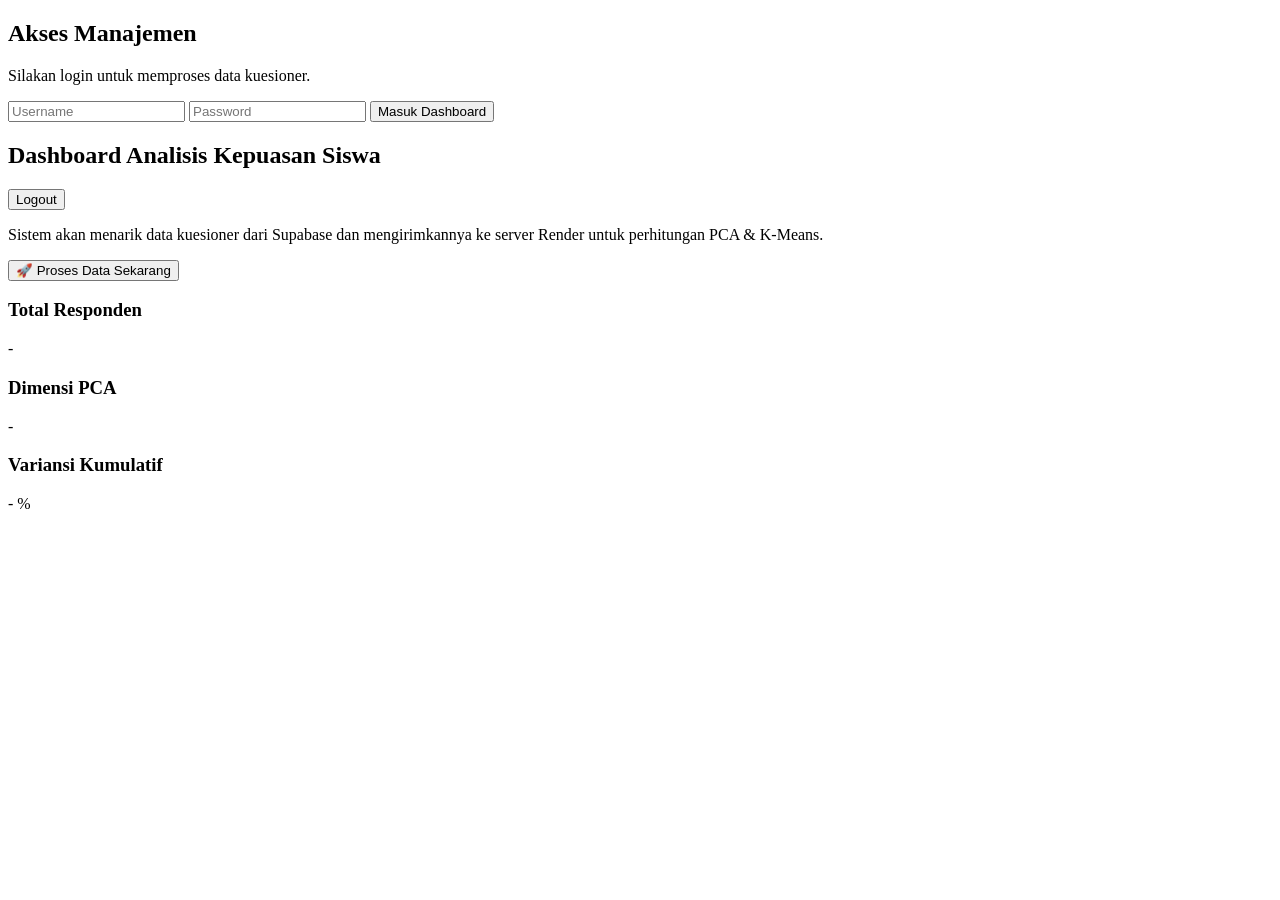
==== admin.html @ 49b4c975 "Create admin.html" ====
<!DOCTYPE html>
<html lang="id">
<head>
    <meta charset="UTF-8">
    <meta name="viewport" content="width=device-width, initial-scale=1.0">
    <title>Admin Dashboard - Liquid Glass</title>
    <link rel="stylesheet" href="admin.css">
    <script src="https://cdn.plot.ly/plotly-2.27.0.min.js"></script>
</head>
<body>
    <div class="blob blob-1"></div>
    <div class="blob blob-2"></div>
    <div class="blob blob-3"></div>

    <div class="liquid-panel login-container" id="loginSection">
        <h2>Akses Manajemen</h2>
        <p>Silakan login untuk memproses data kuesioner.</p>
        <form id="loginForm">
            <input type="text" id="username" placeholder="Username" required>
            <input type="password" id="password" placeholder="Password" required>
            <button type="submit" class="liquid-btn">Masuk Dashboard</button>
        </form>
        <div id="loginAlert" class="alert hidden"></div>
    </div>

    <div class="liquid-panel dashboard-container hidden" id="dashboardSection">
        <div class="header-glass">
            <h2>Dashboard Analisis Kepuasan Siswa</h2>
            <button id="logoutBtn" class="liquid-btn btn-small">Logout</button>
        </div>
        
        <div class="control-panel">
            <p>Sistem akan menarik data kuesioner dari Supabase dan mengirimkannya ke server Render untuk perhitungan PCA & K-Means.</p>
            <button id="prosesBtn" class="liquid-btn btn-glow">🚀 Proses Data Sekarang</button>
            <div id="statusText" class="status-text"></div>
        </div>

        <div class="metrics-grid">
            <div class="liquid-card">
                <h3>Total Responden</h3>
                <p id="metricTotal">-</p>
            </div>
            <div class="liquid-card">
                <h3>Dimensi PCA</h3>
                <p id="metricDimensi">-</p>
            </div>
            <div class="liquid-card">
                <h3>Variansi Kumulatif</h3>
                <p id="metricVariansi">- %</p>
            </div>
        </div>

        <div class="liquid-card chart-container">
            <div id="clusterChart"></div>
        </div>
    </div>

    <script src="admin.js"></script>
</body>
</html>
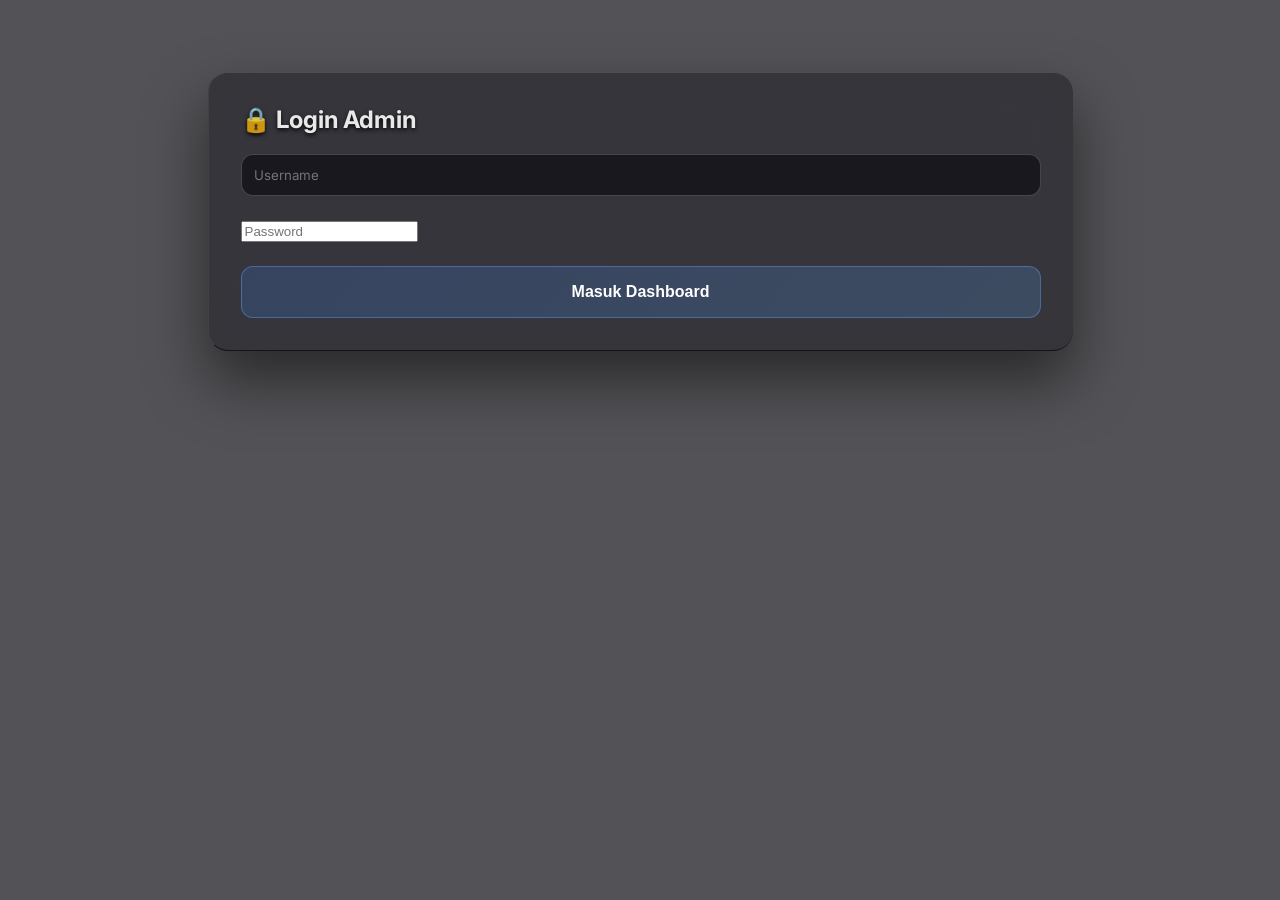
==== commit 4b90266a: "Update admin.html" ====
--- a/admin.html
+++ b/admin.html
@@ -3,58 +3,101 @@
 <head>
     <meta charset="UTF-8">
     <meta name="viewport" content="width=device-width, initial-scale=1.0">
-    <title>Admin Dashboard - Liquid Glass</title>
-    <link rel="stylesheet" href="admin.css">
-    <script src="https://cdn.plot.ly/plotly-2.27.0.min.js"></script>
+    <title>Admin Dashboard - Kuesioner PCA</title>
+    <link rel="stylesheet" href="style.css">
+    <script src="https://cdn.plot.ly/plotly-2.32.0.min.js"></script>
+    <style>
+        .dashboard-layout { display: flex; gap: 20px; }
+        .sidebar-filter { flex: 1; max-width: 250px; }
+        .main-content { flex: 3; }
+        .chart-box { background: rgba(0,0,0,0.2); border-radius: 15px; padding: 15px; margin-bottom: 20px; }
+        .filter-group { margin-bottom: 15px; }
+        .filter-group select { width: 100%; padding: 10px; border-radius: 8px; background: rgba(255,255,255,0.1); color: white; border: 1px solid rgba(255,255,255,0.3); }
+        .filter-group select option { color: black; }
+        .grid-2 { display: grid; grid-template-columns: 1fr 1fr; gap: 20px; }
+    </style>
 </head>
 <body>
-    <div class="blob blob-1"></div>
-    <div class="blob blob-2"></div>
-    <div class="blob blob-3"></div>
-
-    <div class="liquid-panel login-container" id="loginSection">
-        <h2>Akses Manajemen</h2>
-        <p>Silakan login untuk memproses data kuesioner.</p>
+    <div class="glass-container main-wrapper" id="loginSection">
+        <h2>🔒 Login Admin</h2>
         <form id="loginForm">
-            <input type="text" id="username" placeholder="Username" required>
-            <input type="password" id="password" placeholder="Password" required>
-            <button type="submit" class="liquid-btn">Masuk Dashboard</button>
+            <div class="form-group">
+                <input type="text" id="username" placeholder="Username" required>
+            </div>
+            <div class="form-group">
+                <input type="password" id="password" placeholder="Password" required>
+            </div>
+            <button type="submit" class="submit-btn">Masuk Dashboard</button>
         </form>
-        <div id="loginAlert" class="alert hidden"></div>
+        <div id="loginAlert" class="alert error hidden"></div>
     </div>
 
-    <div class="liquid-panel dashboard-container hidden" id="dashboardSection">
-        <div class="header-glass">
-            <h2>Dashboard Analisis Kepuasan Siswa</h2>
-            <button id="logoutBtn" class="liquid-btn btn-small">Logout</button>
+    <div class="glass-container main-wrapper hidden" id="dashboardSection" style="max-width: 1200px;">
+        <div style="display: flex; justify-content: space-between; align-items: center;">
+            <h2>📊 Executive Dashboard</h2>
+            <button id="logoutBtn" class="submit-btn" style="width: auto; padding: 10px 20px; background: rgba(239, 68, 68, 0.3);">Logout</button>
         </div>
         
-        <div class="control-panel">
-            <p>Sistem akan menarik data kuesioner dari Supabase dan mengirimkannya ke server Render untuk perhitungan PCA & K-Means.</p>
-            <button id="prosesBtn" class="liquid-btn btn-glow">🚀 Proses Data Sekarang</button>
-            <div id="statusText" class="status-text"></div>
-        </div>
+        <button id="prosesBtn" class="submit-btn" style="margin-bottom: 20px;">🚀 Tarik & Proses Data Server</button>
+        <div id="statusText" class="alert hidden" style="margin-bottom: 20px;"></div>
 
-        <div class="metrics-grid">
-            <div class="liquid-card">
-                <h3>Total Responden</h3>
-                <p id="metricTotal">-</p>
+        <div id="panelDashboard" class="dashboard-layout hidden">
+            
+            <div class="glass-panel sidebar-filter">
+                <h3>🎛️ Filter Data</h3>
+                <div class="filter-group">
+                    <label>Jurusan:</label>
+                    <select id="filterJurusan"><option value="ALL">Semua Jurusan</option></select>
+                </div>
+                <div class="filter-group">
+                    <label>Kelas:</label>
+                    <select id="filterKelas"><option value="ALL">Semua Kelas</option></select>
+                </div>
+                <div class="filter-group">
+                    <label>Jenis Kelamin:</label>
+                    <select id="filterGender"><option value="ALL">Semua</option></select>
+                </div>
             </div>
-            <div class="liquid-card">
-                <h3>Dimensi PCA</h3>
-                <p id="metricDimensi">-</p>
-            </div>
-            <div class="liquid-card">
-                <h3>Variansi Kumulatif</h3>
-                <p id="metricVariansi">- %</p>
+
+            <div class="main-content">
+                <div class="glass-panel grid-2">
+                    <div>
+                        <p style="margin:0; font-size: 14px; opacity: 0.8;">Total Responden Filtered</p>
+                        <h2 id="metricTotal" style="margin:0; color: #3b82f6;">0</h2>
+                    </div>
+                    <div>
+                        <p style="margin:0; font-size: 14px; opacity: 0.8;">Variansi Kumulatif PCA</p>
+                        <h2 id="metricVariansi" style="margin:0; color: #10b981;">0%</h2>
+                    </div>
+                </div>
+
+                <div class="glass-panel chart-box">
+                    <div id="scatter3DChart" style="width: 100%; height: 500px;"></div>
+                </div>
+
+                <div class="grid-2">
+                    <div class="glass-panel chart-box">
+                        <h3 style="text-align: center; margin-top:0;">Kinerja Global</h3>
+                        <div id="radarChart" style="width: 100%; height: 350px;"></div>
+                    </div>
+                    <div class="glass-panel chart-box">
+                        <h3 style="text-align: center; margin-top:0;">Proporsi Jurusan</h3>
+                        <div id="donutChart" style="width: 100%; height: 350px;"></div>
+                    </div>
+                </div>
+
+                <div class="glass-panel chart-box">
+                    <h3 style="text-align: center; margin-top:0;">Skor Rata-Rata Per Klaster</h3>
+                    <div id="barChart" style="width: 100%; height: 400px;"></div>
+                </div>
+
+                <div class="glass-panel">
+                    <h2>📋 Bedah Investigasi Otomatis</h2>
+                    <div id="investigasiContainer"></div>
+                </div>
             </div>
         </div>
-
-        <div class="liquid-card chart-container">
-            <div id="clusterChart"></div>
-        </div>
     </div>
-
     <script src="admin.js"></script>
 </body>
 </html>
--- a/style.css
+++ b/style.css
@@ -0,0 +1,146 @@
+@import url('https://fonts.googleapis.com/css2?family=Inter:wght@300;400;500;600&display=swap');
+
+body {
+    background-image: url('https://images.unsplash.com/photo-1618005182384-a83a8bd57fbe?q=80&w=2564&auto=format&fit=crop'); 
+    background-size: cover;
+    background-position: center;
+    background-attachment: fixed;
+    background-color: rgba(10, 10, 15, 0.7); 
+    background-blend-mode: overlay;
+    font-family: 'Inter', sans-serif;
+    color: rgba(255, 255, 255, 0.9);
+    margin: 0;
+    padding: 2rem;
+    display: flex;
+    justify-content: center;
+    position: relative;
+}
+
+/* =========================================
+   TOMBOL NAVIGASI ADMIN MELAYANG
+   ========================================= */
+.top-nav {
+    position: fixed;
+    top: 20px;
+    right: 20px;
+    z-index: 1000;
+}
+
+.nav-btn {
+    display: inline-block;
+    background: rgba(18, 18, 24, 0.45);
+    backdrop-filter: blur(15px);
+    -webkit-backdrop-filter: blur(15px);
+    border: 1px solid rgba(255, 255, 255, 0.2);
+    border-top: 1px solid rgba(255, 255, 255, 0.4);
+    color: rgba(255, 255, 255, 0.9);
+    padding: 10px 20px;
+    border-radius: 20px;
+    text-decoration: none;
+    font-weight: 500;
+    font-size: 14px;
+    box-shadow: 0 10px 20px rgba(0, 0, 0, 0.3), inset 0 1px 2px rgba(255, 255, 255, 0.1);
+    transition: all 0.3s cubic-bezier(0.25, 1, 0.5, 1);
+}
+
+.nav-btn:hover {
+    background: rgba(255, 255, 255, 0.15);
+    border-color: rgba(255, 255, 255, 0.4);
+    transform: translateY(-2px);
+    box-shadow: 0 15px 25px rgba(0, 0, 0, 0.4), inset 0 1px 2px rgba(255, 255, 255, 0.3);
+    color: white;
+}
+
+/* =========================================
+   WADAH UTAMA KUESIONER
+   ========================================= */
+.main-wrapper {
+    width: 100%;
+    max-width: 800px;
+    margin-top: 40px;
+}
+
+/* WADAH UTAMA: KACA TEBAL HALUS */
+.glass-container, .glass-panel {
+    background: rgba(18, 18, 24, 0.45); 
+    backdrop-filter: blur(28px) saturate(180%);
+    -webkit-backdrop-filter: blur(28px) saturate(180%);
+    border-radius: 20px; 
+    border-top: 1px solid rgba(255, 255, 255, 0.12);
+    border-left: 1px solid rgba(255, 255, 255, 0.06);
+    border-bottom: 1px solid rgba(0, 0, 0, 0.6);
+    box-shadow: 0 30px 60px rgba(0, 0, 0, 0.5); 
+    padding: 2rem;
+    margin-bottom: 2rem;
+}
+
+h1, h2 {
+    text-shadow: 0 2px 4px rgba(0, 0, 0, 0.9);
+    margin-top: 0;
+}
+
+.form-group {
+    margin-bottom: 1.5rem;
+}
+
+.row {
+    display: flex;
+    gap: 1rem;
+}
+
+.col {
+    flex: 1;
+}
+
+input[type="text"], select {
+    width: 100%;
+    padding: 12px;
+    background: rgba(5, 5, 10, 0.6);
+    border: 1px solid rgba(255, 255, 255, 0.2);
+    border-radius: 12px;
+    color: white;
+    font-family: inherit;
+    box-sizing: border-box;
+}
+
+/* SLIDER ALA KUBE.IO */
+.slider-group {
+    margin-bottom: 1.5rem;
+}
+
+input[type="range"] {
+    width: 90%;
+    accent-color: #3b82f6;
+    cursor: pointer;
+}
+
+.slider-val {
+    display: inline-block;
+    width: 8%;
+    text-align: right;
+    font-weight: bold;
+}
+
+/* TOMBOL */
+.submit-btn {
+    width: 100%;
+    padding: 16px;
+    background: linear-gradient(135deg, rgba(59, 130, 246, 0.2), rgba(96, 165, 250, 0.2));
+    border: 1px solid rgba(96, 165, 250, 0.4);
+    border-radius: 12px;
+    color: white;
+    font-size: 16px;
+    font-weight: 600;
+    cursor: pointer;
+    transition: all 0.3s ease;
+}
+
+.submit-btn:hover {
+    border-color: rgba(255, 255, 255, 0.4);
+    box-shadow: 0 8px 20px rgba(59, 130, 246, 0.4);
+}
+
+.hidden { display: none; }
+.alert { padding: 15px; border-radius: 10px; margin-top: 15px; text-align: center; font-weight: bold;}
+.alert.success { background: rgba(16, 185, 129, 0.2); border: 1px solid #10b981; }
+.alert.error { background: rgba(239, 68, 68, 0.2); border: 1px solid #ef4444; }
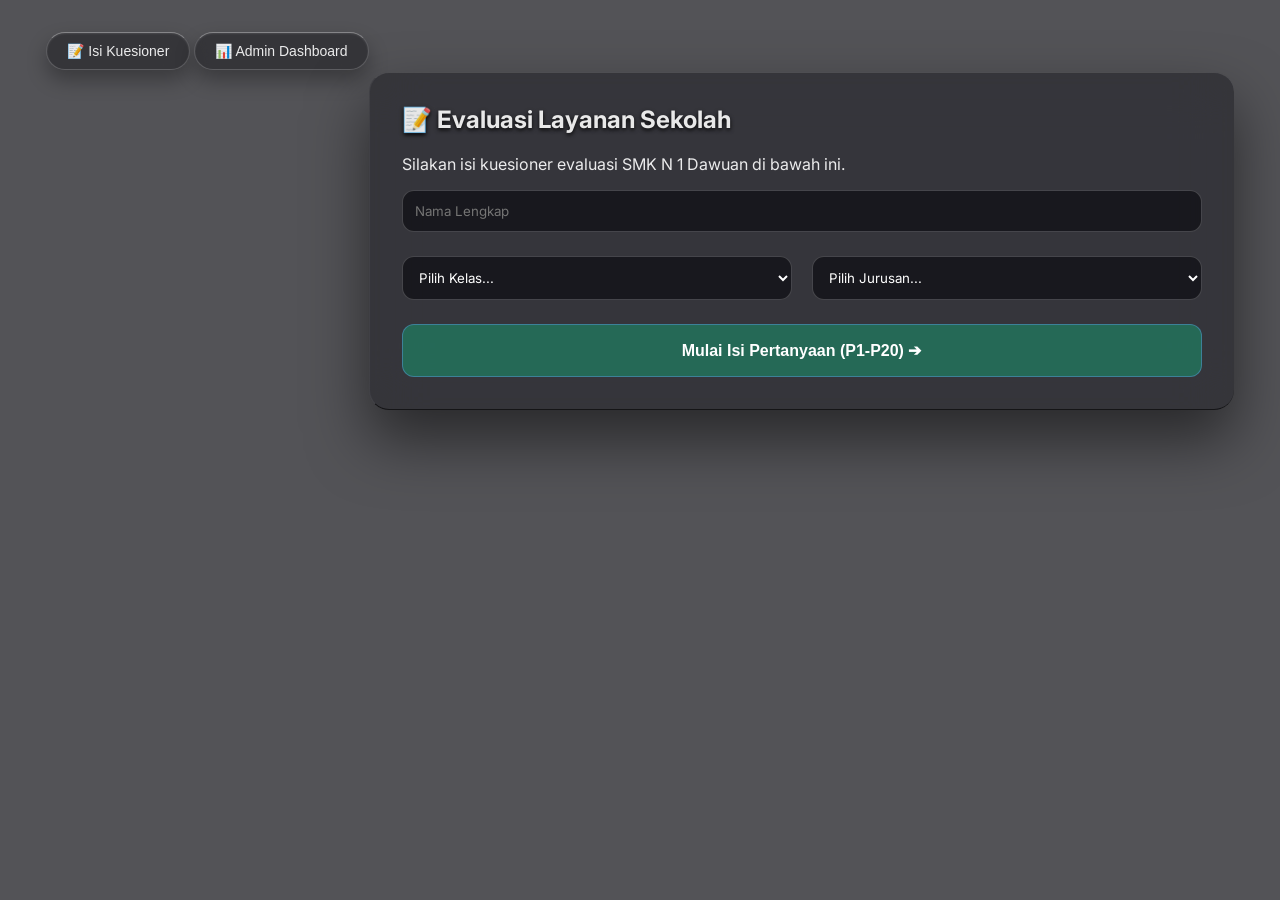
==== commit 7bd21354: "Update admin.html" ====
--- a/admin.html
+++ b/admin.html
@@ -18,7 +18,48 @@
     </style>
 </head>
 <body>
-    <div class="glass-container main-wrapper" id="loginSection">
+    <!-- NAVIGASI MENU UTAMA -->
+    <div class="glass-navbar">
+        <button id="navKuesioner" class="nav-btn active">📝 Isi Kuesioner</button>
+        <button id="navAdmin" class="nav-btn">📊 Admin Dashboard</button>
+    </div>
+
+    <!-- HALAMAN 1: KUESIONER SISWA -->
+    <div id="kuesionerSection" class="glass-container main-wrapper">
+        <h2>📝 Evaluasi Layanan Sekolah</h2>
+        <p>Silakan isi kuesioner evaluasi SMK N 1 Dawuan di bawah ini.</p>
+        
+        <!-- Form Kuesioner Sederhana -->
+        <form id="formKuesioner">
+            <div class="form-group">
+                <input type="text" id="namaSiswa" placeholder="Nama Lengkap" required>
+            </div>
+            <div class="grid-2">
+                <div class="form-group">
+                    <select id="kelasSiswa" required>
+                        <option value="">Pilih Kelas...</option>
+                        <option value="10">Kelas 10</option>
+                        <option value="11">Kelas 11</option>
+                        <option value="12">Kelas 12</option>
+                    </select>
+                </div>
+                <div class="form-group">
+                    <select id="jurusanSiswa" required>
+                        <option value="">Pilih Jurusan...</option>
+                        <option value="TKJT">TKJT</option>
+                        <option value="Busana">Busana</option>
+                        <option value="DKV">DKV</option>
+                        <option value="TO">TO</option>
+                        <option value="ATU">ATU</option>
+                    </select>
+                </div>
+            </div>
+            <button type="button" class="submit-btn" style="background: rgba(16, 185, 129, 0.4);">Mulai Isi Pertanyaan (P1-P20) ➔</button>
+        </form>
+    </div>
+
+    <!-- HALAMAN 2: LOGIN ADMIN -->
+    <div class="glass-container main-wrapper hidden" id="loginSection">
         <h2>🔒 Login Admin</h2>
         <form id="loginForm">
             <div class="form-group">
@@ -32,65 +73,45 @@
         <div id="loginAlert" class="alert error hidden"></div>
     </div>
 
+    <!-- HALAMAN 3: DASHBOARD ADMIN -->
     <div class="glass-container main-wrapper hidden" id="dashboardSection" style="max-width: 1200px;">
-        <div style="display: flex; justify-content: space-between; align-items: center;">
+        <div class="header-dashboard">
             <h2>📊 Executive Dashboard</h2>
-            <button id="logoutBtn" class="submit-btn" style="width: auto; padding: 10px 20px; background: rgba(239, 68, 68, 0.3);">Logout</button>
+            <button id="logoutBtn" class="submit-btn btn-logout">Logout</button>
         </div>
         
         <button id="prosesBtn" class="submit-btn" style="margin-bottom: 20px;">🚀 Tarik & Proses Data Server</button>
         <div id="statusText" class="alert hidden" style="margin-bottom: 20px;"></div>
 
+        <!-- PANEL DASHBOARD -->
         <div id="panelDashboard" class="dashboard-layout hidden">
-            
+            <!-- SIDEBAR FILTER -->
             <div class="glass-panel sidebar-filter">
                 <h3>🎛️ Filter Data</h3>
-                <div class="filter-group">
-                    <label>Jurusan:</label>
-                    <select id="filterJurusan"><option value="ALL">Semua Jurusan</option></select>
-                </div>
-                <div class="filter-group">
-                    <label>Kelas:</label>
-                    <select id="filterKelas"><option value="ALL">Semua Kelas</option></select>
-                </div>
-                <div class="filter-group">
-                    <label>Jenis Kelamin:</label>
-                    <select id="filterGender"><option value="ALL">Semua</option></select>
-                </div>
+                <div class="filter-group"><label>Jurusan:</label><select id="filterJurusan"><option value="ALL">Semua</option></select></div>
+                <div class="filter-group"><label>Kelas:</label><select id="filterKelas"><option value="ALL">Semua</option></select></div>
+                <div class="filter-group"><label>Jenis Kelamin:</label><select id="filterGender"><option value="ALL">Semua</option></select></div>
             </div>
 
+            <!-- AREA UTAMA GRAFIK -->
             <div class="main-content">
                 <div class="glass-panel grid-2">
                     <div>
-                        <p style="margin:0; font-size: 14px; opacity: 0.8;">Total Responden Filtered</p>
-                        <h2 id="metricTotal" style="margin:0; color: #3b82f6;">0</h2>
+                        <p class="metric-title">Total Responden Filtered</p>
+                        <h2 id="metricTotal" class="metric-value blue">0</h2>
                     </div>
                     <div>
-                        <p style="margin:0; font-size: 14px; opacity: 0.8;">Variansi Kumulatif PCA</p>
-                        <h2 id="metricVariansi" style="margin:0; color: #10b981;">0%</h2>
+                        <p class="metric-title">Variansi Kumulatif PCA</p>
+                        <h2 id="metricVariansi" class="metric-value green">0%</h2>
                     </div>
                 </div>
 
-                <div class="glass-panel chart-box">
-                    <div id="scatter3DChart" style="width: 100%; height: 500px;"></div>
+                <div class="glass-panel chart-box"><div id="scatter3DChart" style="width: 100%; height: 500px;"></div></div>
+                <div class="grid-2">
+                    <div class="glass-panel chart-box"><h3 class="text-center">Kinerja Global</h3><div id="radarChart" style="width: 100%; height: 350px;"></div></div>
+                    <div class="glass-panel chart-box"><h3 class="text-center">Proporsi Jurusan</h3><div id="donutChart" style="width: 100%; height: 350px;"></div></div>
                 </div>
-
-                <div class="grid-2">
-                    <div class="glass-panel chart-box">
-                        <h3 style="text-align: center; margin-top:0;">Kinerja Global</h3>
-                        <div id="radarChart" style="width: 100%; height: 350px;"></div>
-                    </div>
-                    <div class="glass-panel chart-box">
-                        <h3 style="text-align: center; margin-top:0;">Proporsi Jurusan</h3>
-                        <div id="donutChart" style="width: 100%; height: 350px;"></div>
-                    </div>
-                </div>
-
-                <div class="glass-panel chart-box">
-                    <h3 style="text-align: center; margin-top:0;">Skor Rata-Rata Per Klaster</h3>
-                    <div id="barChart" style="width: 100%; height: 400px;"></div>
-                </div>
-
+                <div class="glass-panel chart-box"><h3 class="text-center">Skor Rata-Rata Per Klaster</h3><div id="barChart" style="width: 100%; height: 400px;"></div></div>
                 <div class="glass-panel">
                     <h2>📋 Bedah Investigasi Otomatis</h2>
                     <div id="investigasiContainer"></div>
@@ -100,4 +121,3 @@
     </div>
     <script src="admin.js"></script>
 </body>
-</html>
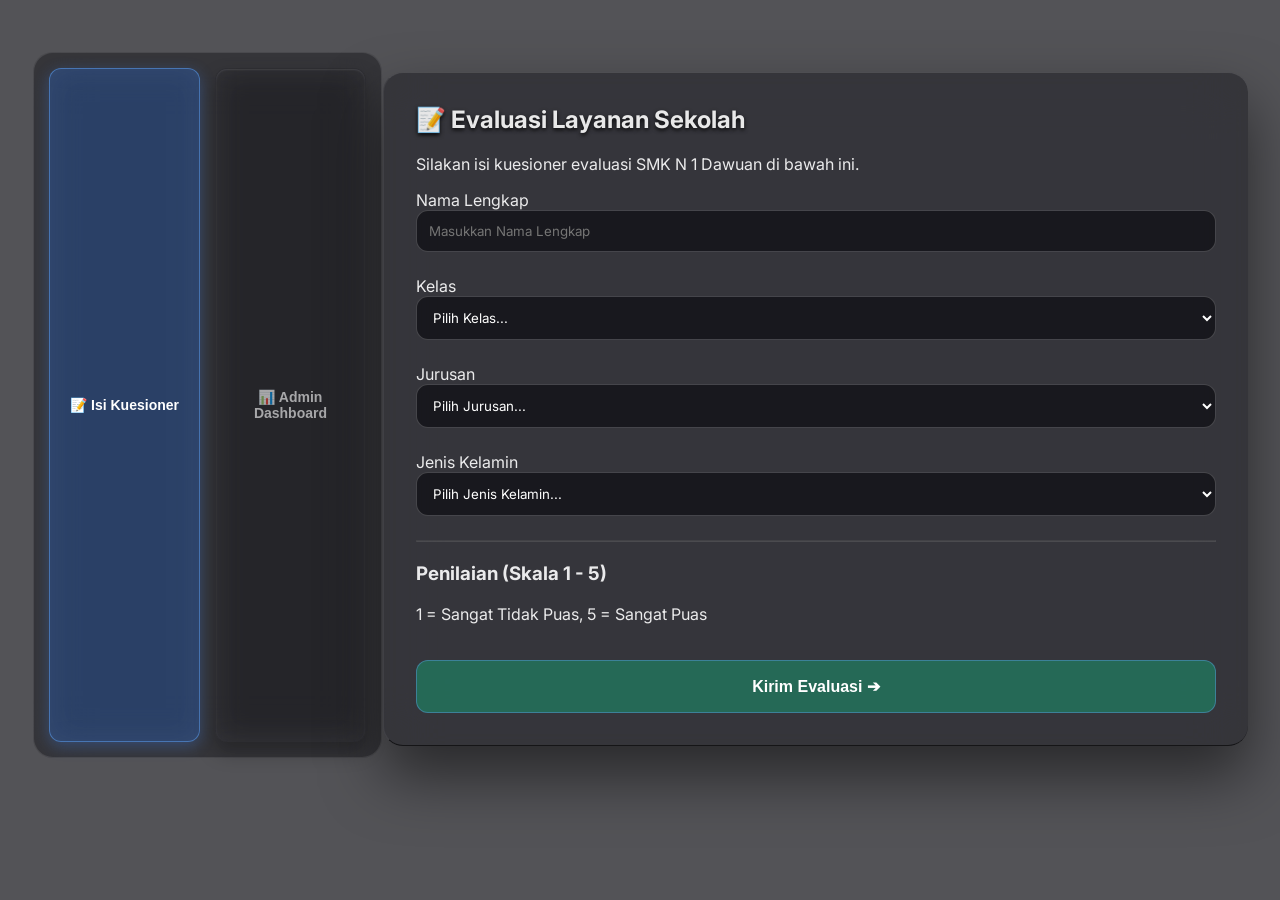
==== commit aa2fc99c: "Update admin.html" ====
--- a/admin.html
+++ b/admin.html
@@ -3,19 +3,10 @@
 <head>
     <meta charset="UTF-8">
     <meta name="viewport" content="width=device-width, initial-scale=1.0">
-    <title>Admin Dashboard - Kuesioner PCA</title>
+    <title>Sistem Kepuasan Siswa SMK N 1 Dawuan</title>
     <link rel="stylesheet" href="style.css">
+    <!-- WAJIB: Import Plotly -->
     <script src="https://cdn.plot.ly/plotly-2.32.0.min.js"></script>
-    <style>
-        .dashboard-layout { display: flex; gap: 20px; }
-        .sidebar-filter { flex: 1; max-width: 250px; }
-        .main-content { flex: 3; }
-        .chart-box { background: rgba(0,0,0,0.2); border-radius: 15px; padding: 15px; margin-bottom: 20px; }
-        .filter-group { margin-bottom: 15px; }
-        .filter-group select { width: 100%; padding: 10px; border-radius: 8px; background: rgba(255,255,255,0.1); color: white; border: 1px solid rgba(255,255,255,0.3); }
-        .filter-group select option { color: black; }
-        .grid-2 { display: grid; grid-template-columns: 1fr 1fr; gap: 20px; }
-    </style>
 </head>
 <body>
     <!-- NAVIGASI MENU UTAMA -->
@@ -29,13 +20,14 @@
         <h2>📝 Evaluasi Layanan Sekolah</h2>
         <p>Silakan isi kuesioner evaluasi SMK N 1 Dawuan di bawah ini.</p>
         
-        <!-- Form Kuesioner Sederhana -->
         <form id="formKuesioner">
             <div class="form-group">
-                <input type="text" id="namaSiswa" placeholder="Nama Lengkap" required>
+                <label>Nama Lengkap</label>
+                <input type="text" id="namaSiswa" placeholder="Masukkan Nama Lengkap" required>
             </div>
             <div class="grid-2">
                 <div class="form-group">
+                    <label>Kelas</label>
                     <select id="kelasSiswa" required>
                         <option value="">Pilih Kelas...</option>
                         <option value="10">Kelas 10</option>
@@ -44,6 +36,7 @@
                     </select>
                 </div>
                 <div class="form-group">
+                    <label>Jurusan</label>
                     <select id="jurusanSiswa" required>
                         <option value="">Pilih Jurusan...</option>
                         <option value="TKJT">TKJT</option>
@@ -54,7 +47,23 @@
                     </select>
                 </div>
             </div>
-            <button type="button" class="submit-btn" style="background: rgba(16, 185, 129, 0.4);">Mulai Isi Pertanyaan (P1-P20) ➔</button>
+            <div class="form-group">
+                <label>Jenis Kelamin</label>
+                <select id="genderSiswa" required>
+                    <option value="">Pilih Jenis Kelamin...</option>
+                    <option value="Laki-laki">Laki-laki</option>
+                    <option value="Perempuan">Perempuan</option>
+                </select>
+            </div>
+
+            <hr style="border-color: rgba(255,255,255,0.1); margin: 20px 0;">
+            <h3>Penilaian (Skala 1 - 5)</h3>
+            <p>1 = Sangat Tidak Puas, 5 = Sangat Puas</p>
+            
+            <div id="pertanyaanContainer"></div> <!-- Otomatis diisi oleh Javascript -->
+            
+            <button type="submit" class="submit-btn" id="btnSubmitKuesioner" style="background: rgba(16, 185, 129, 0.4); margin-top: 20px;">Kirim Evaluasi ➔</button>
+            <div id="kuesionerAlert" class="alert hidden" style="margin-top: 15px;"></div>
         </form>
     </div>
 
@@ -74,7 +83,7 @@
     </div>
 
     <!-- HALAMAN 3: DASHBOARD ADMIN -->
-    <div class="glass-container main-wrapper hidden" id="dashboardSection" style="max-width: 1200px;">
+    <div class="glass-container main-wrapper hidden" id="dashboardSection" style="max-width: 1200px; width: 95%;">
         <div class="header-dashboard">
             <h2>📊 Executive Dashboard</h2>
             <button id="logoutBtn" class="submit-btn btn-logout">Logout</button>
@@ -85,7 +94,6 @@
 
         <!-- PANEL DASHBOARD -->
         <div id="panelDashboard" class="dashboard-layout hidden">
-            <!-- SIDEBAR FILTER -->
             <div class="glass-panel sidebar-filter">
                 <h3>🎛️ Filter Data</h3>
                 <div class="filter-group"><label>Jurusan:</label><select id="filterJurusan"><option value="ALL">Semua</option></select></div>
@@ -93,7 +101,6 @@
                 <div class="filter-group"><label>Jenis Kelamin:</label><select id="filterGender"><option value="ALL">Semua</option></select></div>
             </div>
 
-            <!-- AREA UTAMA GRAFIK -->
             <div class="main-content">
                 <div class="glass-panel grid-2">
                     <div>
@@ -121,3 +128,4 @@
     </div>
     <script src="admin.js"></script>
 </body>
+</html>
--- a/style.css
+++ b/style.css
@@ -144,3 +144,88 @@
 .alert { padding: 15px; border-radius: 10px; margin-top: 15px; text-align: center; font-weight: bold;}
 .alert.success { background: rgba(16, 185, 129, 0.2); border: 1px solid #10b981; }
 .alert.error { background: rgba(239, 68, 68, 0.2); border: 1px solid #ef4444; }
+
+/* --- GAYA NAVIGASI MENU --- */
+.glass-navbar {
+    display: flex;
+    justify-content: center;
+    gap: 15px;
+    padding: 15px;
+    margin: 20px auto;
+    max-width: 600px;
+    background: rgba(18, 18, 24, 0.45);
+    backdrop-filter: blur(28px);
+    border-radius: 20px;
+    border: 1px solid rgba(255, 255, 255, 0.1);
+}
+
+.nav-btn {
+    flex: 1;
+    padding: 12px;
+    border-radius: 12px;
+    background: transparent;
+    color: rgba(255, 255, 255, 0.6);
+    border: 1px solid transparent;
+    cursor: pointer;
+    font-weight: 600;
+    transition: all 0.3s ease;
+}
+
+.nav-btn.active {
+    background: rgba(59, 130, 246, 0.3);
+    color: white;
+    border: 1px solid rgba(96, 165, 250, 0.5);
+    box-shadow: 0 4px 15px rgba(59, 130, 246, 0.3);
+}
+
+.header-dashboard {
+    display: flex; 
+    justify-content: space-between; 
+    align-items: center;
+}
+
+.btn-logout {
+    width: auto; 
+    padding: 8px 16px; 
+    background: rgba(239, 68, 68, 0.3); 
+    border-color: rgba(239, 68, 68, 0.5);
+}
+
+/* --- OPTIMASI LAYAR HP (MOBILE RESPONSIVE) --- */
+@media (max-width: 768px) {
+    /* Paksa layout berbaris ke bawah, bukan ke samping */
+    .dashboard-layout { 
+        flex-direction: column; 
+    }
+    
+    /* Lebarin sidebar filter sampai mentok layar HP */
+    .sidebar-filter { 
+        max-width: 100%; 
+        margin-bottom: 20px;
+    }
+    
+    /* Ubah grid 2 kolom jadi 1 kolom di HP */
+    .grid-2 { 
+        grid-template-columns: 1fr; 
+    }
+    
+    /* Rapihkan Header di HP */
+    .header-dashboard {
+        flex-direction: column;
+        gap: 15px;
+        text-align: center;
+    }
+    
+    /* Kurangi padding wadah kaca biar gak sempit di HP */
+    .glass-container { 
+        padding: 20px; 
+        margin: 10px;
+    }
+    
+    h2 { font-size: 1.4rem; }
+    
+    /* Paksa Grafik Plotly menyesuaikan layar HP */
+    .js-plotly-plot {
+        width: 100% !important;
+    }
+}
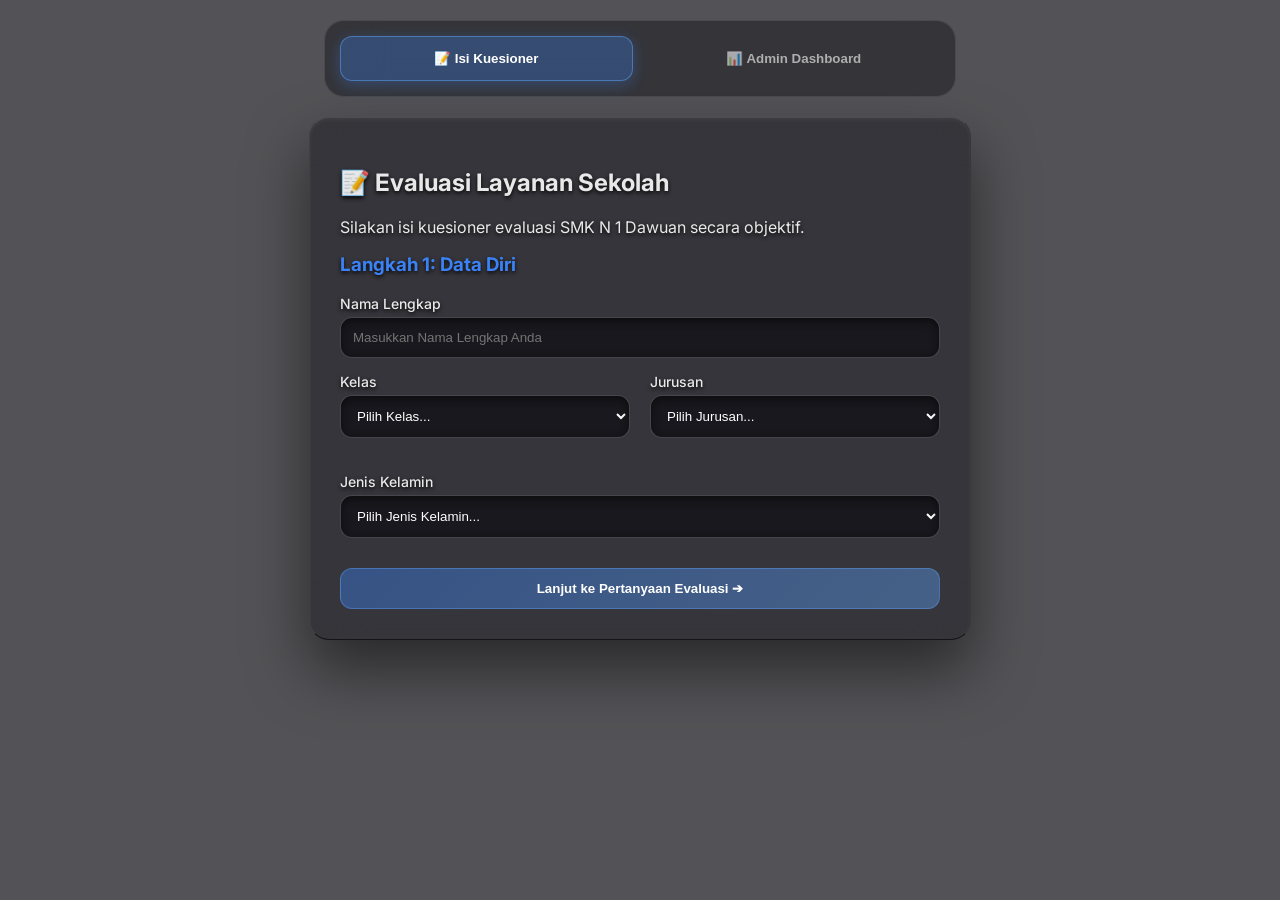
==== commit 340ccaed: "Update admin.html" ====
--- a/admin.html
+++ b/admin.html
@@ -5,122 +5,142 @@
     <meta name="viewport" content="width=device-width, initial-scale=1.0">
     <title>Sistem Kepuasan Siswa SMK N 1 Dawuan</title>
     <link rel="stylesheet" href="style.css">
-    <!-- WAJIB: Import Plotly -->
     <script src="https://cdn.plot.ly/plotly-2.32.0.min.js"></script>
 </head>
 <body>
-    <!-- NAVIGASI MENU UTAMA -->
     <div class="glass-navbar">
-        <button id="navKuesioner" class="nav-btn active">📝 Isi Kuesioner</button>
-        <button id="navAdmin" class="nav-btn">📊 Admin Dashboard</button>
+        <button id="navKuesioner" type="button" class="nav-btn active">📝 Isi Kuesioner</button>
+        <button id="navAdmin" type="button" class="nav-btn">📊 Admin Dashboard</button>
     </div>
 
-    <!-- HALAMAN 1: KUESIONER SISWA -->
     <div id="kuesionerSection" class="glass-container main-wrapper">
         <h2>📝 Evaluasi Layanan Sekolah</h2>
-        <p>Silakan isi kuesioner evaluasi SMK N 1 Dawuan di bawah ini.</p>
+        <p>Silakan isi kuesioner evaluasi SMK N 1 Dawuan secara objektif.</p>
         
-        <form id="formKuesioner">
-            <div class="form-group">
-                <label>Nama Lengkap</label>
-                <input type="text" id="namaSiswa" placeholder="Masukkan Nama Lengkap" required>
-            </div>
-            <div class="grid-2">
+        <form id="formKuesioner" onsubmit="return false;">
+            <div id="partBiodata">
+                <h3 style="margin-top: 0; color: #3b82f6;">Langkah 1: Data Diri</h3>
                 <div class="form-group">
-                    <label>Kelas</label>
-                    <select id="kelasSiswa" required>
-                        <option value="">Pilih Kelas...</option>
-                        <option value="10">Kelas 10</option>
-                        <option value="11">Kelas 11</option>
-                        <option value="12">Kelas 12</option>
+                    <label>Nama Lengkap</label>
+                    <input type="text" id="namaSiswa" placeholder="Masukkan Nama Lengkap Anda">
+                </div>
+                <div class="grid-2">
+                    <div class="form-group">
+                        <label>Kelas</label>
+                        <select id="kelasSiswa">
+                            <option value="">Pilih Kelas...</option>
+                            <option value="10">Kelas 10</option>
+                            <option value="11">Kelas 11</option>
+                            <option value="12">Kelas 12</option>
+                        </select>
+                    </div>
+                    <div class="form-group">
+                        <label>Jurusan</label>
+                        <select id="jurusanSiswa">
+                            <option value="">Pilih Jurusan...</option>
+                            <option value="TKJT">TKJT</option>
+                            <option value="Busana">Busana</option>
+                            <option value="DKV">DKV</option>
+                            <option value="TO">TO</option>
+                            <option value="ATU">ATU</option>
+                        </select>
+                    </div>
+                </div>
+                <div class="form-group">
+                    <label>Jenis Kelamin</label>
+                    <select id="genderSiswa">
+                        <option value="">Pilih Jenis Kelamin...</option>
+                        <option value="Laki-laki">Laki-laki</option>
+                        <option value="Perempuan">Perempuan</option>
                     </select>
                 </div>
-                <div class="form-group">
-                    <label>Jurusan</label>
-                    <select id="jurusanSiswa" required>
-                        <option value="">Pilih Jurusan...</option>
-                        <option value="TKJT">TKJT</option>
-                        <option value="Busana">Busana</option>
-                        <option value="DKV">DKV</option>
-                        <option value="TO">TO</option>
-                        <option value="ATU">ATU</option>
-                    </select>
-                </div>
-            </div>
-            <div class="form-group">
-                <label>Jenis Kelamin</label>
-                <select id="genderSiswa" required>
-                    <option value="">Pilih Jenis Kelamin...</option>
-                    <option value="Laki-laki">Laki-laki</option>
-                    <option value="Perempuan">Perempuan</option>
-                </select>
+                <button type="button" id="btnKePertanyaan" class="submit-btn" style="background: linear-gradient(135deg, rgba(59, 130, 246, 0.4), rgba(96, 165, 250, 0.4)); margin-top: 15px;">Lanjut ke Pertanyaan Evaluasi ➔</button>
+                <div id="biodataAlert" class="alert error hidden" style="margin-top: 15px;"></div>
             </div>
 
-            <hr style="border-color: rgba(255,255,255,0.1); margin: 20px 0;">
-            <h3>Penilaian (Skala 1 - 5)</h3>
-            <p>1 = Sangat Tidak Puas, 5 = Sangat Puas</p>
-            
-            <div id="pertanyaanContainer"></div> <!-- Otomatis diisi oleh Javascript -->
-            
-            <button type="submit" class="submit-btn" id="btnSubmitKuesioner" style="background: rgba(16, 185, 129, 0.4); margin-top: 20px;">Kirim Evaluasi ➔</button>
-            <div id="kuesionerAlert" class="alert hidden" style="margin-top: 15px;"></div>
+            <div id="partPertanyaan" class="hidden">
+                <div style="display: flex; justify-content: space-between; align-items: center; margin-bottom: 15px;">
+                    <h3 id="haloSiswa" style="margin: 0; color: #10b981;">Halo, Siswa</h3>
+                    <button type="button" id="btnBackBiodata" style="background: transparent; border: none; color: #f59e0b; cursor: pointer; font-weight: 600;">⬅ Ubah Data Diri</button>
+                </div>
+                <p style="font-size: 13px; opacity: 0.8; margin-bottom: 20px;">Skala Penilaian: 1 (Sangat Tidak Puas) sampai 5 (Sangat Puas).</p>
+                
+                <div id="pertanyaanContainer"></div> 
+                
+                <button type="button" id="btnSubmitKuesioner" class="submit-btn" style="background: rgba(16, 185, 129, 0.5); margin-top: 20px; border-color: #10b981;">Kirim Komit Evaluasi ➔</button>
+                <div id="kuesionerAlert" class="alert hidden" style="margin-top: 15px;"></div>
+            </div>
         </form>
     </div>
 
-    <!-- HALAMAN 2: LOGIN ADMIN -->
     <div class="glass-container main-wrapper hidden" id="loginSection">
-        <h2>🔒 Login Admin</h2>
-        <form id="loginForm">
+        <h2>🔒 Akses Terbatas Manajemen</h2>
+        <p>Silakan masukkan kredensial untuk memverifikasi hak akses dashboard.</p>
+        <form id="loginForm" onsubmit="return false;">
             <div class="form-group">
-                <input type="text" id="username" placeholder="Username" required>
+                <label>Username</label>
+                <input type="text" id="username" placeholder="Masukkan Username Admin">
             </div>
             <div class="form-group">
-                <input type="password" id="password" placeholder="Password" required>
+                <label>Password</label>
+                <input type="password" id="password" placeholder="Masukkan Password Admin">
             </div>
-            <button type="submit" class="submit-btn">Masuk Dashboard</button>
+            <button type="button" id="btnSubmitLogin" class="submit-btn">Masuk Dashboard Admin</button>
         </form>
-        <div id="loginAlert" class="alert error hidden"></div>
+        <div id="loginAlert" class="alert error hidden" style="margin-top: 15px;"></div>
     </div>
 
-    <!-- HALAMAN 3: DASHBOARD ADMIN -->
     <div class="glass-container main-wrapper hidden" id="dashboardSection" style="max-width: 1200px; width: 95%;">
         <div class="header-dashboard">
-            <h2>📊 Executive Dashboard</h2>
-            <button id="logoutBtn" class="submit-btn btn-logout">Logout</button>
+            <h2>📊 Executive Analytics Dashboard</h2>
+            <button id="logoutBtn" type="button" class="submit-btn btn-logout">Logout System</button>
         </div>
         
-        <button id="prosesBtn" class="submit-btn" style="margin-bottom: 20px;">🚀 Tarik & Proses Data Server</button>
+        <button id="prosesBtn" type="button" class="submit-btn" style="margin-bottom: 20px; background: linear-gradient(135deg, rgba(59, 130, 246, 0.3), rgba(16, 185, 129, 0.3)); border-color: #60a5fa;">🚀 Eksekusi Algoritma K-Means & PCA (Realtime)</button>
         <div id="statusText" class="alert hidden" style="margin-bottom: 20px;"></div>
 
-        <!-- PANEL DASHBOARD -->
         <div id="panelDashboard" class="dashboard-layout hidden">
             <div class="glass-panel sidebar-filter">
-                <h3>🎛️ Filter Data</h3>
-                <div class="filter-group"><label>Jurusan:</label><select id="filterJurusan"><option value="ALL">Semua</option></select></div>
-                <div class="filter-group"><label>Kelas:</label><select id="filterKelas"><option value="ALL">Semua</option></select></div>
-                <div class="filter-group"><label>Jenis Kelamin:</label><select id="filterGender"><option value="ALL">Semua</option></select></div>
+                <h3>🎛️ Filter Responden</h3>
+                <div class="filter-group"><label>Jurusan</label><select id="filterJurusan"><option value="ALL">Semua</option></select></div>
+                <div class="filter-group"><label>Kelas</label><select id="filterKelas"><option value="ALL">Semua</option></select></div>
+                <div class="filter-group"><label>Jenis Kelamin</label><select id="filterGender"><option value="ALL">Semua</option></select></div>
             </div>
 
             <div class="main-content">
-                <div class="glass-panel grid-2">
+                <div class="glass-panel grid-2" style="padding: 20px; margin-bottom: 20px;">
                     <div>
-                        <p class="metric-title">Total Responden Filtered</p>
+                        <p class="metric-title">Total Responden Terfilter</p>
                         <h2 id="metricTotal" class="metric-value blue">0</h2>
                     </div>
                     <div>
-                        <p class="metric-title">Variansi Kumulatif PCA</p>
+                        <p class="metric-title">Variansi Kumulatif Kualitas Data (PCA)</p>
                         <h2 id="metricVariansi" class="metric-value green">0%</h2>
                     </div>
                 </div>
 
-                <div class="glass-panel chart-box"><div id="scatter3DChart" style="width: 100%; height: 500px;"></div></div>
+                <div class="glass-panel chart-box">
+                    <div id="scatter3DChart" style="width: 100%; height: 500px;"></div>
+                </div>
+
                 <div class="grid-2">
-                    <div class="glass-panel chart-box"><h3 class="text-center">Kinerja Global</h3><div id="radarChart" style="width: 100%; height: 350px;"></div></div>
-                    <div class="glass-panel chart-box"><h3 class="text-center">Proporsi Jurusan</h3><div id="donutChart" style="width: 100%; height: 350px;"></div></div>
+                    <div class="glass-panel chart-box">
+                        <h3 class="text-center" style="margin-top:0;">Matriks Radar Kinerja Global</h3>
+                        <div id="radarChart" style="width: 100%; height: 350px;"></div>
+                    </div>
+                    <div class="glass-panel chart-box">
+                        <h3 class="text-center" style="margin-top:0;">Proporsi Kepadatan Jurusan</h3>
+                        <div id="donutChart" style="width: 100%; height: 350px;"></div>
+                    </div>
                 </div>
-                <div class="glass-panel chart-box"><h3 class="text-center">Skor Rata-Rata Per Klaster</h3><div id="barChart" style="width: 100%; height: 400px;"></div></div>
+
+                <div class="glass-panel chart-box">
+                    <h3 class="text-center" style="margin-top:0;">Deviasi Skor Rata-Rata Makro Per Klaster</h3>
+                    <div id="barChart" style="width: 100%; height: 400px;"></div>
+                </div>
+
                 <div class="glass-panel">
-                    <h2>📋 Bedah Investigasi Otomatis</h2>
+                    <h2 style="margin-top: 0;">📋 Bedah Akar Masalah & Rekomendasi Otomatis</h2>
                     <div id="investigasiContainer"></div>
                 </div>
             </div>
--- a/style.css
+++ b/style.css
@@ -7,161 +7,42 @@
     background-attachment: fixed;
     background-color: rgba(10, 10, 15, 0.7); 
     background-blend-mode: overlay;
-    font-family: 'Inter', sans-serif;
-    color: rgba(255, 255, 255, 0.9);
+    font-family: 'Inter', -apple-system, sans-serif;
+    color: white;
     margin: 0;
-    padding: 2rem;
-    display: flex;
-    justify-content: center;
-    position: relative;
+    padding: 0;
+    display: flex !important;
+    flex-direction: column !important; /* Paksa susunan atas bawah */
+    align-items: center;
+    overflow-x: hidden;
+    min-height: 100vh;
 }
 
-/* =========================================
-   TOMBOL NAVIGASI ADMIN MELAYANG
-   ========================================= */
-.top-nav {
-    position: fixed;
-    top: 20px;
-    right: 20px;
-    z-index: 1000;
+.hidden {
+    display: none !important;
 }
 
-.nav-btn {
-    display: inline-block;
-    background: rgba(18, 18, 24, 0.45);
-    backdrop-filter: blur(15px);
-    -webkit-backdrop-filter: blur(15px);
-    border: 1px solid rgba(255, 255, 255, 0.2);
-    border-top: 1px solid rgba(255, 255, 255, 0.4);
-    color: rgba(255, 255, 255, 0.9);
-    padding: 10px 20px;
-    border-radius: 20px;
-    text-decoration: none;
-    font-weight: 500;
-    font-size: 14px;
-    box-shadow: 0 10px 20px rgba(0, 0, 0, 0.3), inset 0 1px 2px rgba(255, 255, 255, 0.1);
-    transition: all 0.3s cubic-bezier(0.25, 1, 0.5, 1);
-}
-
-.nav-btn:hover {
-    background: rgba(255, 255, 255, 0.15);
-    border-color: rgba(255, 255, 255, 0.4);
-    transform: translateY(-2px);
-    box-shadow: 0 15px 25px rgba(0, 0, 0, 0.4), inset 0 1px 2px rgba(255, 255, 255, 0.3);
-    color: white;
-}
-
-/* =========================================
-   WADAH UTAMA KUESIONER
-   ========================================= */
-.main-wrapper {
-    width: 100%;
-    max-width: 800px;
-    margin-top: 40px;
-}
-
-/* WADAH UTAMA: KACA TEBAL HALUS */
-.glass-container, .glass-panel {
-    background: rgba(18, 18, 24, 0.45); 
-    backdrop-filter: blur(28px) saturate(180%);
-    -webkit-backdrop-filter: blur(28px) saturate(180%);
-    border-radius: 20px; 
-    border-top: 1px solid rgba(255, 255, 255, 0.12);
-    border-left: 1px solid rgba(255, 255, 255, 0.06);
-    border-bottom: 1px solid rgba(0, 0, 0, 0.6);
-    box-shadow: 0 30px 60px rgba(0, 0, 0, 0.5); 
-    padding: 2rem;
-    margin-bottom: 2rem;
-}
-
-h1, h2 {
-    text-shadow: 0 2px 4px rgba(0, 0, 0, 0.9);
-    margin-top: 0;
-}
-
-.form-group {
-    margin-bottom: 1.5rem;
-}
-
-.row {
-    display: flex;
-    gap: 1rem;
-}
-
-.col {
-    flex: 1;
-}
-
-input[type="text"], select {
-    width: 100%;
-    padding: 12px;
-    background: rgba(5, 5, 10, 0.6);
-    border: 1px solid rgba(255, 255, 255, 0.2);
-    border-radius: 12px;
-    color: white;
-    font-family: inherit;
-    box-sizing: border-box;
-}
-
-/* SLIDER ALA KUBE.IO */
-.slider-group {
-    margin-bottom: 1.5rem;
-}
-
-input[type="range"] {
-    width: 90%;
-    accent-color: #3b82f6;
-    cursor: pointer;
-}
-
-.slider-val {
-    display: inline-block;
-    width: 8%;
-    text-align: right;
-    font-weight: bold;
-}
-
-/* TOMBOL */
-.submit-btn {
-    width: 100%;
-    padding: 16px;
-    background: linear-gradient(135deg, rgba(59, 130, 246, 0.2), rgba(96, 165, 250, 0.2));
-    border: 1px solid rgba(96, 165, 250, 0.4);
-    border-radius: 12px;
-    color: white;
-    font-size: 16px;
-    font-weight: 600;
-    cursor: pointer;
-    transition: all 0.3s ease;
-}
-
-.submit-btn:hover {
-    border-color: rgba(255, 255, 255, 0.4);
-    box-shadow: 0 8px 20px rgba(59, 130, 246, 0.4);
-}
-
-.hidden { display: none; }
-.alert { padding: 15px; border-radius: 10px; margin-top: 15px; text-align: center; font-weight: bold;}
-.alert.success { background: rgba(16, 185, 129, 0.2); border: 1px solid #10b981; }
-.alert.error { background: rgba(239, 68, 68, 0.2); border: 1px solid #ef4444; }
-
-/* --- GAYA NAVIGASI MENU --- */
+/* NAVIGASI MENU (Tombol Anti Nyangkut) */
 .glass-navbar {
-    display: flex;
+    display: flex !important;
+    flex-direction: row !important;
     justify-content: center;
+    width: 90% !important;
+    max-width: 600px;
     gap: 15px;
     padding: 15px;
-    margin: 20px auto;
-    max-width: 600px;
+    margin: 20px auto !important;
     background: rgba(18, 18, 24, 0.45);
     backdrop-filter: blur(28px);
     border-radius: 20px;
     border: 1px solid rgba(255, 255, 255, 0.1);
+    z-index: 9999 !important;
+    position: relative;
 }
 
 .nav-btn {
     flex: 1;
-    padding: 12px;
+    height: 45px !important;
     border-radius: 12px;
     background: transparent;
     color: rgba(255, 255, 255, 0.6);
@@ -169,6 +50,10 @@
     cursor: pointer;
     font-weight: 600;
     transition: all 0.3s ease;
+    display: flex;
+    align-items: center;
+    justify-content: center;
+    pointer-events: auto !important;
 }
 
 .nav-btn.active {
@@ -178,54 +63,111 @@
     box-shadow: 0 4px 15px rgba(59, 130, 246, 0.3);
 }
 
-.header-dashboard {
-    display: flex; 
-    justify-content: space-between; 
-    align-items: center;
+/* WADAH UTAMA KACA */
+.glass-container, .glass-panel {
+    background: rgba(18, 18, 24, 0.45); 
+    backdrop-filter: blur(28px) saturate(180%);
+    -webkit-backdrop-filter: blur(28px) saturate(180%);
+    border-radius: 20px; 
+    border-top: 1px solid rgba(255, 255, 255, 0.12);
+    border-left: 1px solid rgba(255, 255, 255, 0.06);
+    border-right: 1px solid rgba(255, 255, 255, 0.02);
+    border-bottom: 1px solid rgba(0, 0, 0, 0.6);
+    box-shadow: 0 30px 60px rgba(0, 0, 0, 0.5), inset 0 2px 4px rgba(255, 255, 255, 0.05); 
+    padding: 30px;
+    margin-bottom: 30px;
 }
 
-.btn-logout {
-    width: auto; 
-    padding: 8px 16px; 
-    background: rgba(239, 68, 68, 0.3); 
-    border-color: rgba(239, 68, 68, 0.5);
+.main-wrapper {
+    width: 90%;
+    max-width: 600px;
+    margin: 0 auto;
 }
 
-/* --- OPTIMASI LAYAR HP (MOBILE RESPONSIVE) --- */
+/* LAYOUT DASHBOARD */
+.dashboard-layout { display: flex; gap: 20px; flex-direction: row; }
+.sidebar-filter { flex: 1; max-width: 250px; height: fit-content; }
+.main-content { flex: 3; }
+.chart-box { background: rgba(0,0,0,0.2); border-radius: 15px; padding: 15px; margin-bottom: 20px; box-shadow: inset 0 2px 4px rgba(0,0,0,0.5); }
+.grid-2 { display: grid; grid-template-columns: 1fr 1fr; gap: 20px; margin-bottom: 20px; }
+
+h2, h3, p, label {
+    color: rgba(255, 255, 255, 0.9);
+    text-shadow: 0 2px 4px rgba(0, 0, 0, 0.9);
+}
+
+.text-center { text-align: center; }
+.metric-title { margin:0; font-size: 14px; opacity: 0.8; }
+.metric-value { margin:0; font-size: 2rem; }
+.metric-value.blue { color: #3b82f6; }
+.metric-value.green { color: #10b981; }
+
+/* FORM & INPUT */
+.form-group { margin-bottom: 15px; width: 100%; }
+.form-group label { display: block; margin-bottom: 5px; font-size: 14px; font-weight: 500; }
+input[type="text"], input[type="password"], select {
+    width: 100%; padding: 12px; border-radius: 12px;
+    background: rgba(5, 5, 10, 0.6);
+    color: white;
+    border: 1px solid rgba(255,255,255,0.2);
+    box-shadow: inset 0 3px 8px rgba(0,0,0,0.5);
+    box-sizing: border-box;
+}
+select option { background: #121218; color: white; }
+
+/* SLIDER HP-FRIENDLY KUESIONER */
+.slider-container { margin-bottom: 25px; background: rgba(0,0,0,0.2); padding: 15px; border-radius: 10px;}
+.slider-label { display: flex; justify-content: space-between; margin-bottom: 12px; font-size: 14px; color: white; line-height: 1.4;}
+input[type=range] {
+    -webkit-appearance: none; width: 100%; background: transparent;
+}
+input[type=range]::-webkit-slider-thumb {
+    -webkit-appearance: none;
+    height: 26px; width: 26px;
+    border-radius: 50%;
+    background: #3b82f6;
+    cursor: pointer;
+    margin-top: -9px;
+    box-shadow: 0 0 10px rgba(59, 130, 246, 0.8);
+}
+input[type=range]::-webkit-slider-runnable-track {
+    width: 100%; height: 8px;
+    cursor: pointer;
+    background: rgba(255,255,255,0.2);
+    border-radius: 4px;
+    border: 1px solid rgba(0,0,0,0.5);
+}
+
+/* BUTTONS */
+.submit-btn {
+    width: 100%; padding: 12px; border-radius: 12px;
+    background: linear-gradient(135deg, rgba(59, 130, 246, 0.2), rgba(96, 165, 250, 0.2));
+    border: 1px solid rgba(96, 165, 250, 0.4);
+    color: white; font-weight: 600; cursor: pointer;
+    transition: all 0.3s ease;
+}
+.submit-btn:hover {
+    background: rgba(59, 130, 246, 0.4);
+    box-shadow: 0 4px 15px rgba(59, 130, 246, 0.5);
+}
+
+.header-dashboard { display: flex; justify-content: space-between; align-items: center; margin-bottom: 20px;}
+.btn-logout { width: auto; padding: 8px 16px; background: rgba(239, 68, 68, 0.3); border-color: rgba(239, 68, 68, 0.5); }
+
+/* ALERTS */
+.alert { padding: 15px; border-radius: 12px; margin-bottom: 15px; text-align: center; }
+.alert.error { background: rgba(239, 68, 68, 0.2); border: 1px solid rgba(239, 68, 68, 0.4); color: #fca5a5; }
+.alert.success { background: rgba(16, 185, 129, 0.2); border: 1px solid rgba(16, 185, 129, 0.4); color: #6ee7b7; }
+
+/* MOBILE RESPONSIVE TULEN */
 @media (max-width: 768px) {
-    /* Paksa layout berbaris ke bawah, bukan ke samping */
-    .dashboard-layout { 
-        flex-direction: column; 
-    }
-    
-    /* Lebarin sidebar filter sampai mentok layar HP */
-    .sidebar-filter { 
-        max-width: 100%; 
-        margin-bottom: 20px;
-    }
-    
-    /* Ubah grid 2 kolom jadi 1 kolom di HP */
-    .grid-2 { 
-        grid-template-columns: 1fr; 
-    }
-    
-    /* Rapihkan Header di HP */
-    .header-dashboard {
-        flex-direction: column;
-        gap: 15px;
-        text-align: center;
-    }
-    
-    /* Kurangi padding wadah kaca biar gak sempit di HP */
-    .glass-container { 
-        padding: 20px; 
-        margin: 10px;
-    }
-    
+    .dashboard-layout { flex-direction: column; }
+    .sidebar-filter { max-width: 100%; margin-bottom: 20px; }
+    .grid-2 { grid-template-columns: 1fr; }
+    .header-dashboard { flex-direction: column; gap: 15px; text-align: center; }
+    .glass-container { padding: 20px; margin: 10px; width: 95%; }
+    .glass-navbar { width: 95% !important; padding: 10px; flex-direction: row !important; }
+    .nav-btn { font-size: 14px; padding: 8px; }
     h2 { font-size: 1.4rem; }
-    
-    /* Paksa Grafik Plotly menyesuaikan layar HP */
-    .js-plotly-plot {
-        width: 100% !important;
-    }
+    .js-plotly-plot { width: 100% !important; }
 }
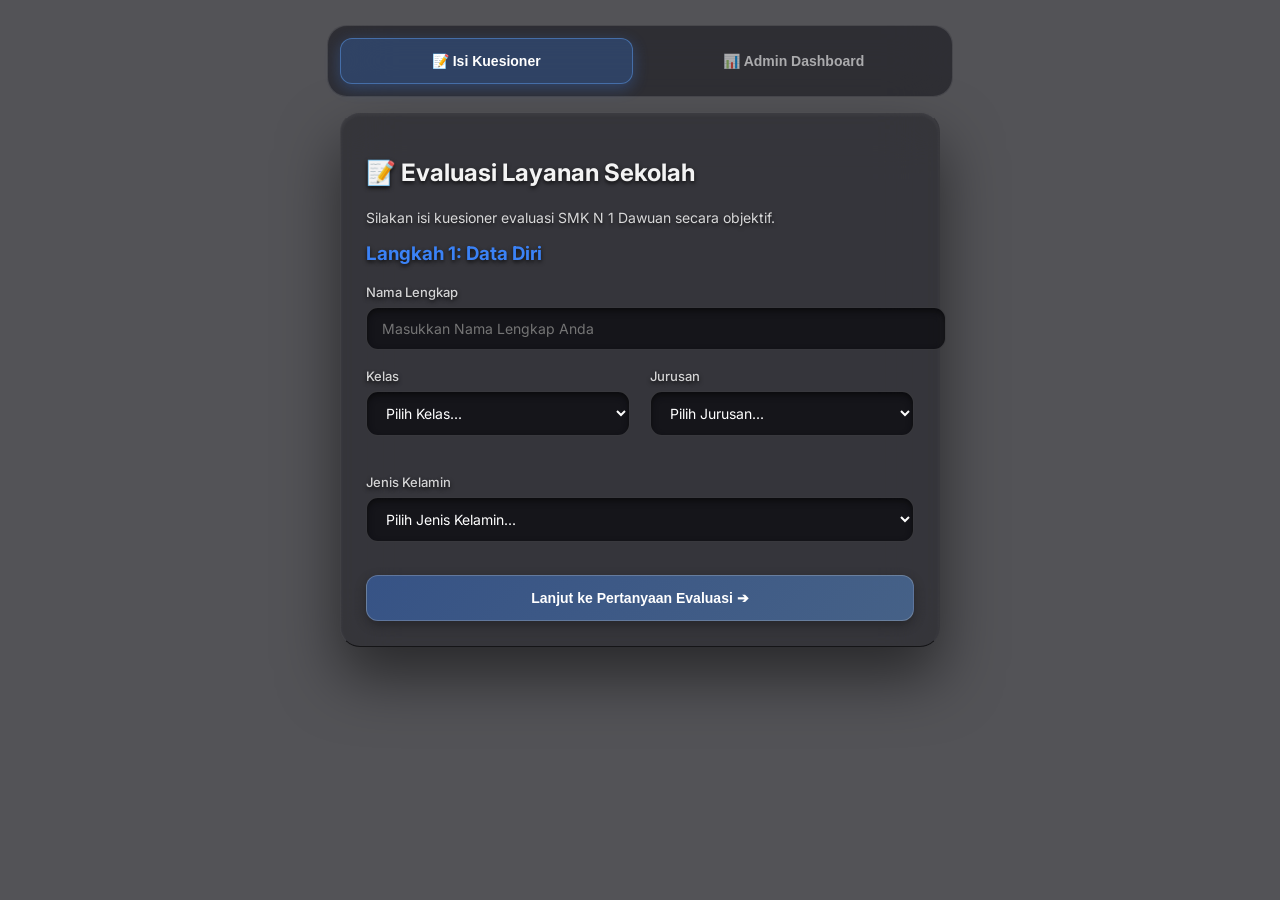
==== commit 3f95edd0: "Update admin.html" ====
--- a/admin.html
+++ b/admin.html
@@ -76,16 +76,16 @@
     <div class="glass-container main-wrapper hidden" id="loginSection">
         <h2>🔒 Akses Terbatas Manajemen</h2>
         <p>Silakan masukkan kredensial untuk memverifikasi hak akses dashboard.</p>
-        <form id="loginForm" onsubmit="return false;">
+        <form id="loginForm">
             <div class="form-group">
                 <label>Username</label>
-                <input type="text" id="username" placeholder="Masukkan Username Admin">
+                <input type="text" id="username" placeholder="Masukkan Username Admin" required>
             </div>
             <div class="form-group">
                 <label>Password</label>
-                <input type="password" id="password" placeholder="Masukkan Password Admin">
+                <input type="password" id="password" placeholder="Masukkan Password Admin" required>
             </div>
-            <button type="button" id="btnSubmitLogin" class="submit-btn">Masuk Dashboard Admin</button>
+            <button type="submit" id="btnSubmitLogin" class="submit-btn">Masuk Dashboard Admin</button>
         </form>
         <div id="loginAlert" class="alert error hidden" style="margin-top: 15px;"></div>
     </div>
@@ -102,50 +102,4 @@
         <div id="panelDashboard" class="dashboard-layout hidden">
             <div class="glass-panel sidebar-filter">
                 <h3>🎛️ Filter Responden</h3>
-                <div class="filter-group"><label>Jurusan</label><select id="filterJurusan"><option value="ALL">Semua</option></select></div>
-                <div class="filter-group"><label>Kelas</label><select id="filterKelas"><option value="ALL">Semua</option></select></div>
-                <div class="filter-group"><label>Jenis Kelamin</label><select id="filterGender"><option value="ALL">Semua</option></select></div>
-            </div>
-
-            <div class="main-content">
-                <div class="glass-panel grid-2" style="padding: 20px; margin-bottom: 20px;">
-                    <div>
-                        <p class="metric-title">Total Responden Terfilter</p>
-                        <h2 id="metricTotal" class="metric-value blue">0</h2>
-                    </div>
-                    <div>
-                        <p class="metric-title">Variansi Kumulatif Kualitas Data (PCA)</p>
-                        <h2 id="metricVariansi" class="metric-value green">0%</h2>
-                    </div>
-                </div>
-
-                <div class="glass-panel chart-box">
-                    <div id="scatter3DChart" style="width: 100%; height: 500px;"></div>
-                </div>
-
-                <div class="grid-2">
-                    <div class="glass-panel chart-box">
-                        <h3 class="text-center" style="margin-top:0;">Matriks Radar Kinerja Global</h3>
-                        <div id="radarChart" style="width: 100%; height: 350px;"></div>
-                    </div>
-                    <div class="glass-panel chart-box">
-                        <h3 class="text-center" style="margin-top:0;">Proporsi Kepadatan Jurusan</h3>
-                        <div id="donutChart" style="width: 100%; height: 350px;"></div>
-                    </div>
-                </div>
-
-                <div class="glass-panel chart-box">
-                    <h3 class="text-center" style="margin-top:0;">Deviasi Skor Rata-Rata Makro Per Klaster</h3>
-                    <div id="barChart" style="width: 100%; height: 400px;"></div>
-                </div>
-
-                <div class="glass-panel">
-                    <h2 style="margin-top: 0;">📋 Bedah Akar Masalah & Rekomendasi Otomatis</h2>
-                    <div id="investigasiContainer"></div>
-                </div>
-            </div>
-        </div>
-    </div>
-    <script src="admin.js"></script>
-</body>
-</html>
+                <div class="
--- a/style.css
+++ b/style.css
@@ -12,17 +12,18 @@
     margin: 0;
     padding: 0;
     display: flex !important;
-    flex-direction: column !important; /* Paksa susunan atas bawah */
+    flex-direction: column !important; /* Susunan vertikal murni */
     align-items: center;
     overflow-x: hidden;
     min-height: 100vh;
+    box-sizing: border-box;
 }
 
 .hidden {
     display: none !important;
 }
 
-/* NAVIGASI MENU (Tombol Anti Nyangkut) */
+/* TOP LIQUID GLASS NAVBAR */
 .glass-navbar {
     display: flex !important;
     flex-direction: row !important;
@@ -30,26 +31,28 @@
     width: 90% !important;
     max-width: 600px;
     gap: 15px;
-    padding: 15px;
-    margin: 20px auto !important;
-    background: rgba(18, 18, 24, 0.45);
-    backdrop-filter: blur(28px);
+    padding: 12px;
+    margin: 25px auto 15px auto !important;
+    background: rgba(18, 18, 24, 0.55);
+    backdrop-filter: blur(30px);
+    -webkit-backdrop-filter: blur(30px);
     border-radius: 20px;
-    border: 1px solid rgba(255, 255, 255, 0.1);
-    z-index: 9999 !important;
+    border: 1px solid rgba(255, 255, 255, 0.12);
+    z-index: 99999 !important; /* Berdiri paling depan jalurnya bebas hambatan */
     position: relative;
 }
 
 .nav-btn {
     flex: 1;
-    height: 45px !important;
+    height: 46px !important;
     border-radius: 12px;
     background: transparent;
     color: rgba(255, 255, 255, 0.6);
     border: 1px solid transparent;
     cursor: pointer;
     font-weight: 600;
-    transition: all 0.3s ease;
+    font-size: 14px;
+    transition: all 0.3s cubic-bezier(0.25, 1, 0.5, 1);
     display: flex;
     align-items: center;
     justify-content: center;
@@ -57,13 +60,13 @@
 }
 
 .nav-btn.active {
-    background: rgba(59, 130, 246, 0.3);
+    background: rgba(59, 130, 246, 0.25);
     color: white;
-    border: 1px solid rgba(96, 165, 250, 0.5);
+    border: 1px solid rgba(96, 165, 250, 0.45);
     box-shadow: 0 4px 15px rgba(59, 130, 246, 0.3);
 }
 
-/* WADAH UTAMA KACA */
+/* CONTAINER INTEGRASI KACA PREMIUM */
 .glass-container, .glass-panel {
     background: rgba(18, 18, 24, 0.45); 
     backdrop-filter: blur(28px) saturate(180%);
@@ -74,100 +77,106 @@
     border-right: 1px solid rgba(255, 255, 255, 0.02);
     border-bottom: 1px solid rgba(0, 0, 0, 0.6);
     box-shadow: 0 30px 60px rgba(0, 0, 0, 0.5), inset 0 2px 4px rgba(255, 255, 255, 0.05); 
-    padding: 30px;
-    margin-bottom: 30px;
+    padding: 25px;
+    margin-bottom: 25px;
+    box-sizing: border-box;
 }
 
 .main-wrapper {
     width: 90%;
     max-width: 600px;
     margin: 0 auto;
+    position: relative;
+    z-index: 10;
 }
 
-/* LAYOUT DASHBOARD */
-.dashboard-layout { display: flex; gap: 20px; flex-direction: row; }
-.sidebar-filter { flex: 1; max-width: 250px; height: fit-content; }
-.main-content { flex: 3; }
-.chart-box { background: rgba(0,0,0,0.2); border-radius: 15px; padding: 15px; margin-bottom: 20px; box-shadow: inset 0 2px 4px rgba(0,0,0,0.5); }
+/* ARSITEKTUR LAYOUT DASHBOARD MANAGEMENT */
+.dashboard-layout { display: flex; gap: 20px; flex-direction: row; width: 100%; box-sizing: border-box;}
+.sidebar-filter { flex: 1; max-width: 260px; height: fit-content; position: relative; }
+.main-content { flex: 3; min-width: 0; }
+.chart-box { background: rgba(5, 5, 10, 0.3); border-radius: 15px; padding: 15px; margin-bottom: 20px; box-shadow: inset 0 3px 6px rgba(0,0,0,0.6); }
 .grid-2 { display: grid; grid-template-columns: 1fr 1fr; gap: 20px; margin-bottom: 20px; }
 
 h2, h3, p, label {
-    color: rgba(255, 255, 255, 0.9);
-    text-shadow: 0 2px 4px rgba(0, 0, 0, 0.9);
+    color: rgba(255, 255, 255, 0.95);
+    text-shadow: 0 2px 4px rgba(0, 0, 0, 0.8);
+}
+p { font-size: 14px; opacity: 0.85; line-height: 1.5; }
+
+.text-center { text-align: center; }
+.metric-title { margin:0; font-size: 13px; opacity: 0.8; font-weight: 500; }
+.metric-value { margin:5px 0 0 0; font-size: 2.2rem; font-weight: 600; }
+.metric-value.blue { color: #60a5fa; text-shadow: 0 0 15px rgba(59, 130, 246, 0.4); }
+.metric-value.green { color: #34d399; text-shadow: 0 0 15px rgba(16, 185, 129, 0.4); }
+
+/* FIELD INPUT FORM */
+.form-group { margin-bottom: 18px; width: 100%; display: flex; flex-direction: column; }
+.form-group label { margin-bottom: 7px; font-size: 13px; font-weight: 500; color: rgba(255,255,255,0.8); }
+input[type="text"], input[type="password"], select {
+    width: 100%; padding: 12px 15px; border-radius: 12px;
+    background: rgba(5, 5, 10, 0.65);
+    color: white;
+    border: 1px solid rgba(255,255,255,0.15);
+    box-shadow: inset 0 3px 6px rgba(0,0,0,0.5);
+    font-size: 14px;
+    font-family: inherit;
+    outline: none;
+    transition: border-color 0.3s ease;
+}
+input[type="text"]:focus, input[type="password"]:focus, select:focus {
+    border-color: #60a5fa;
+}
+select option { background: #181824; color: white; }
+
+/* REKAYASA SLIDER RESPONSIF JEMPOL HP */
+.slider-container { margin-bottom: 22px; background: rgba(5, 5, 10, 0.25); padding: 15px; border-radius: 12px; border: 1px solid rgba(255,255,255,0.05); }
+.slider-label { display: flex; justify-content: space-between; margin-bottom: 12px; font-size: 13.5px; color: white; line-height: 1.4; }
+input[type=range] { -webkit-appearance: none; width: 100%; background: transparent; }
+input[type=range]:focus { outline: none; }
+input[type=range]::-webkit-slider-thumb {
+    -webkit-appearance: none; height: 26px; width: 26px; border-radius: 50%;
+    background: #3b82f6; cursor: pointer; margin-top: -9px;
+    box-shadow: 0 2px 8px rgba(59, 130, 246, 0.7), inset 0 2px 3px rgba(255,255,255,0.4);
+}
+input[type=range]::-webkit-slider-runnable-track {
+    width: 100%; height: 8px; cursor: pointer; background: rgba(5, 5, 10, 0.6);
+    border-radius: 4px; border: 1px solid rgba(255,255,255,0.1); box-shadow: inset 0 2px 4px rgba(0,0,0,0.5);
 }
 
-.text-center { text-align: center; }
-.metric-title { margin:0; font-size: 14px; opacity: 0.8; }
-.metric-value { margin:0; font-size: 2rem; }
-.metric-value.blue { color: #3b82f6; }
-.metric-value.green { color: #10b981; }
-
-/* FORM & INPUT */
-.form-group { margin-bottom: 15px; width: 100%; }
-.form-group label { display: block; margin-bottom: 5px; font-size: 14px; font-weight: 500; }
-input[type="text"], input[type="password"], select {
-    width: 100%; padding: 12px; border-radius: 12px;
-    background: rgba(5, 5, 10, 0.6);
-    color: white;
-    border: 1px solid rgba(255,255,255,0.2);
-    box-shadow: inset 0 3px 8px rgba(0,0,0,0.5);
-    box-sizing: border-box;
+/* BUTTON CONTROLLER */
+.submit-btn {
+    width: 100%; padding: 14px; border-radius: 12px;
+    background: linear-gradient(135deg, rgba(255,255,255,0.08), rgba(255,255,255,0.02));
+    border: 1px solid rgba(255, 255, 255, 0.2);
+    color: white; font-weight: 600; font-size: 14px; cursor: pointer;
+    transition: all 0.3s cubic-bezier(0.25, 1, 0.5, 1);
+    box-shadow: 0 4px 12px rgba(0,0,0,0.3);
 }
-select option { background: #121218; color: white; }
-
-/* SLIDER HP-FRIENDLY KUESIONER */
-.slider-container { margin-bottom: 25px; background: rgba(0,0,0,0.2); padding: 15px; border-radius: 10px;}
-.slider-label { display: flex; justify-content: space-between; margin-bottom: 12px; font-size: 14px; color: white; line-height: 1.4;}
-input[type=range] {
-    -webkit-appearance: none; width: 100%; background: transparent;
-}
-input[type=range]::-webkit-slider-thumb {
-    -webkit-appearance: none;
-    height: 26px; width: 26px;
-    border-radius: 50%;
-    background: #3b82f6;
-    cursor: pointer;
-    margin-top: -9px;
-    box-shadow: 0 0 10px rgba(59, 130, 246, 0.8);
-}
-input[type=range]::-webkit-slider-runnable-track {
-    width: 100%; height: 8px;
-    cursor: pointer;
-    background: rgba(255,255,255,0.2);
-    border-radius: 4px;
-    border: 1px solid rgba(0,0,0,0.5);
+.submit-btn:hover {
+    border-color: rgba(255, 255, 255, 0.4);
+    box-shadow: 0 6px 20px rgba(255,255,255,0.15);
+    transform: translateY(-1px);
 }
 
-/* BUTTONS */
-.submit-btn {
-    width: 100%; padding: 12px; border-radius: 12px;
-    background: linear-gradient(135deg, rgba(59, 130, 246, 0.2), rgba(96, 165, 250, 0.2));
-    border: 1px solid rgba(96, 165, 250, 0.4);
-    color: white; font-weight: 600; cursor: pointer;
-    transition: all 0.3s ease;
-}
-.submit-btn:hover {
-    background: rgba(59, 130, 246, 0.4);
-    box-shadow: 0 4px 15px rgba(59, 130, 246, 0.5);
-}
+.header-dashboard { display: flex; justify-content: space-between; align-items: center; margin-bottom: 25px; border-bottom: 1px solid rgba(255,255,255,0.1); padding-bottom: 15px;}
+.btn-logout { width: auto; padding: 10px 18px; background: rgba(239, 68, 68, 0.2); border-color: rgba(239, 68, 68, 0.4); }
+.btn-logout:hover { background: rgba(239, 68, 68, 0.35); box-shadow: 0 4px 15px rgba(239,68,68,0.4); }
 
-.header-dashboard { display: flex; justify-content: space-between; align-items: center; margin-bottom: 20px;}
-.btn-logout { width: auto; padding: 8px 16px; background: rgba(239, 68, 68, 0.3); border-color: rgba(239, 68, 68, 0.5); }
+/* NOTIFIKASI ELEMENT */
+.alert { padding: 14px; border-radius: 12px; font-size: 13.5px; line-height: 1.4; text-align: center; box-sizing: border-box; }
+.alert.error { background: rgba(239, 68, 68, 0.15); border: 1px solid rgba(239, 68, 68, 0.35); color: #fca5a5; }
+.alert.success { background: rgba(16, 185, 129, 0.15); border: 1px solid rgba(16, 185, 129, 0.35); color: #6ee7b7; text-align: left; padding: 20px; }
 
-/* ALERTS */
-.alert { padding: 15px; border-radius: 12px; margin-bottom: 15px; text-align: center; }
-.alert.error { background: rgba(239, 68, 68, 0.2); border: 1px solid rgba(239, 68, 68, 0.4); color: #fca5a5; }
-.alert.success { background: rgba(16, 185, 129, 0.2); border: 1px solid rgba(16, 185, 129, 0.4); color: #6ee7b7; }
-
-/* MOBILE RESPONSIVE TULEN */
+/* RESPONSIVE LAYAR HP INTERAKTIF */
 @media (max-width: 768px) {
     .dashboard-layout { flex-direction: column; }
-    .sidebar-filter { max-width: 100%; margin-bottom: 20px; }
-    .grid-2 { grid-template-columns: 1fr; }
+    .sidebar-filter { max-width: 100%; margin-bottom: 15px; }
+    .grid-2 { grid-template-columns: 1fr; gap: 15px; }
     .header-dashboard { flex-direction: column; gap: 15px; text-align: center; }
-    .glass-container { padding: 20px; margin: 10px; width: 95%; }
-    .glass-navbar { width: 95% !important; padding: 10px; flex-direction: row !important; }
-    .nav-btn { font-size: 14px; padding: 8px; }
-    h2 { font-size: 1.4rem; }
+    .glass-container { padding: 18px; width: 95%; margin: 10px auto; }
+    .glass-navbar { width: 95% !important; padding: 8px; margin: 15px auto !important; }
+    .nav-btn { font-size: 13px; height: 42px !important; }
+    h2 { font-size: 1.35rem; }
+    .metric-value { font-size: 1.8rem; }
     .js-plotly-plot { width: 100% !important; }
 }
